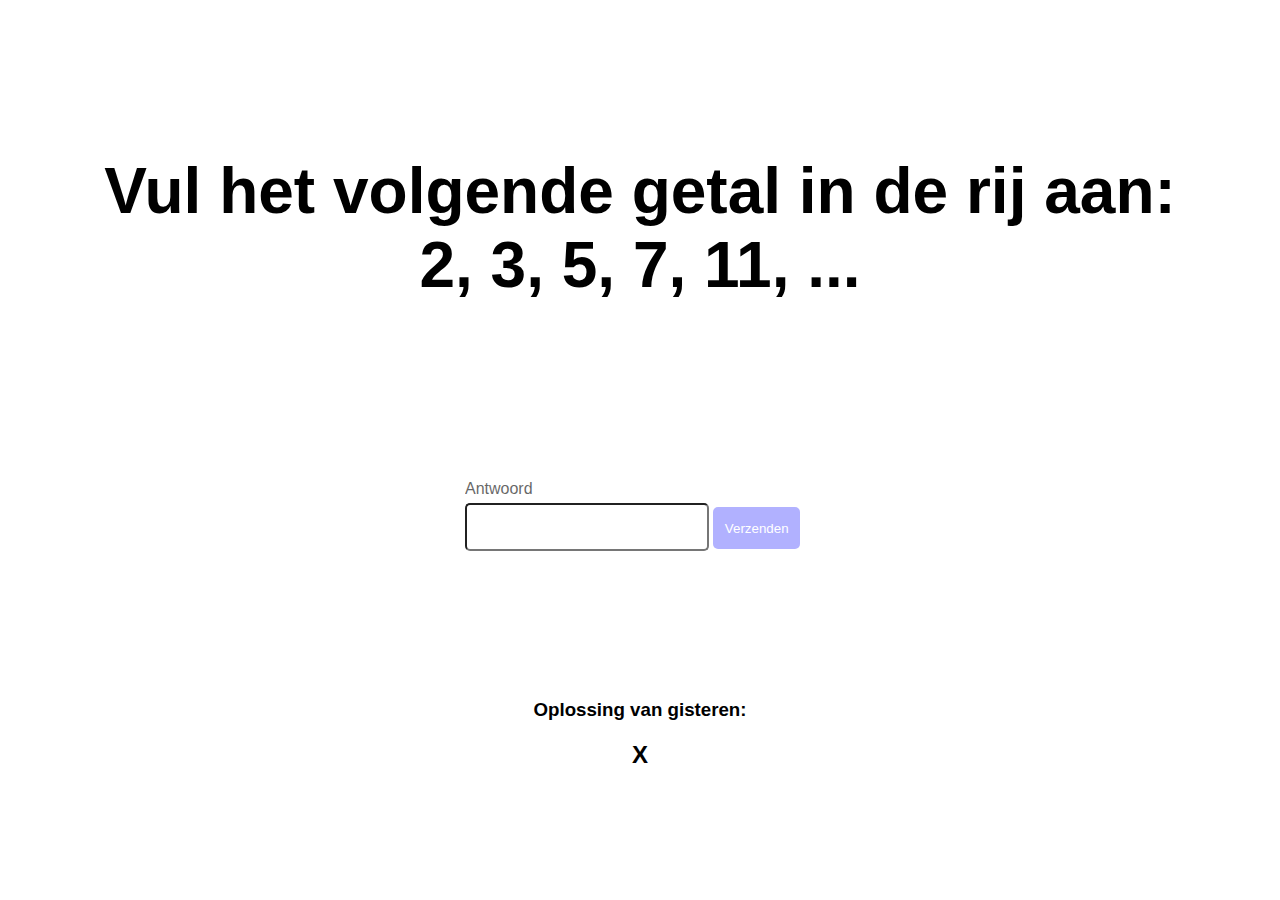
==== index.html @ 318d5d99 "first commit" ====
<!DOCTYPE html>
<html>
    <head>
         <title>Braining</title>
         <link rel="stylesheet" type="text/css" href="styles.css">
    </head>
    <body>
        <section style="display: flex; flex-direction: column; align-items: center;">
            <div style="text-align: center; font-size: 32px;">
                <h1>Vul het volgende getal in de rij aan: 
                    <br />
                    2, 3, 5, 7, 11, ...
                </h1>
            </div>
            <div style="margin: 15vh 0;">
                <label for="answerInputBox" style="opacity: 0.6;">Antwoord</label>
                <div style="height: 42px; width: 350px;">
                    <input id="answerInputBox" oninput="inputChanged()" type="text" style="height: 100%; width: 65%; border-radius: 5px; font-size: 18px; padding-left: 10px;" />
                    <button id="submitAnswerButton" disabled onclick="submitAnswer()" style="padding: 3px; height: 100%; width: 25%; background-color: blue; color: white; border: none; border-radius: 5px;">Verzenden</button>
                </div>
            </div>
            <div style="text-align: center;">
                <h3>Oplossing van gisteren:</h3>
                <h2>X</h2>
            </div>
        </section>
        <script type="text/javascript">
            function submitAnswer() {
                let answer = document.getElementById('answerInputBox');
                
                if (answer.value === "13") {
                    window.location.href = '/succes.html'
                }
                else {
                    window.location.href = '/gefaald.html'
                }
            }
            
            function inputChanged(e) {
                let answer = document.getElementById('answerInputBox');
                let submitButton = document.getElementById('submitAnswerButton');

                submitButton.disabled = answer.value.length < 1;
            }
        </script>
    </body>

</html>
---- styles.css ----
body {
    margin: 0;
    height: 100vh; 
    width: 100vw; 
    display: flex; 
    align-items: center; 
    justify-content: center; 
    font-family: Arial, Helvetica, sans-serif;
}

label {
    display: inline-block;
    margin-bottom: 5px;
}

button:hover:not(:disabled) {
    cursor: pointer;
}

button:disabled {
    opacity: 0.3;
}
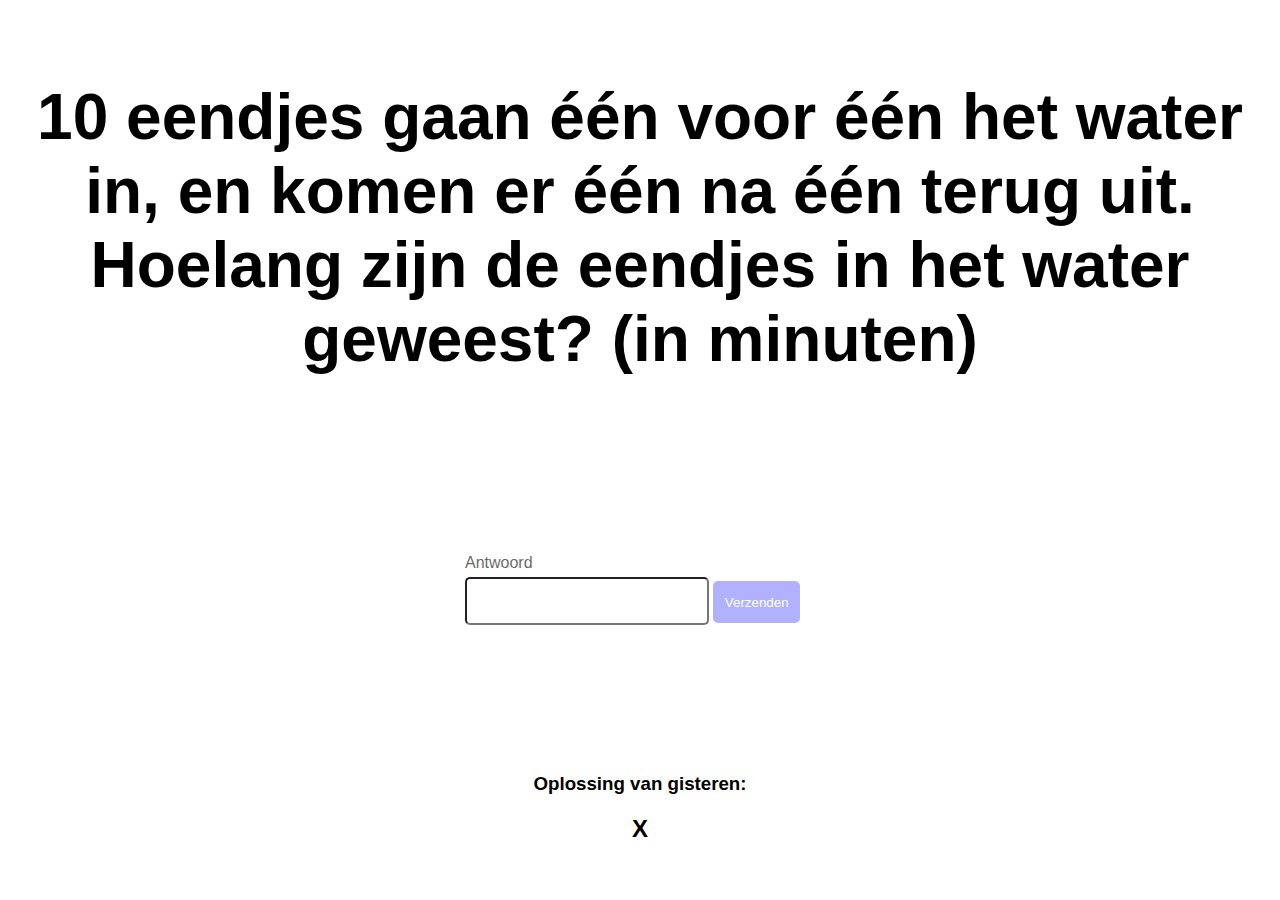
==== commit bbccbadc: "change of riddle and answer" ====
--- a/index.html
+++ b/index.html
@@ -7,9 +7,9 @@
     <body>
         <section style="display: flex; flex-direction: column; align-items: center;">
             <div style="text-align: center; font-size: 32px;">
-                <h1>Vul het volgende getal in de rij aan: 
+                <h1>10 eendjes gaan één voor één het water in, en komen er één na één terug uit. 
                     <br />
-                    2, 3, 5, 7, 11, ...
+                    Hoelang zijn de eendjes in het water geweest? (in minuten) 
                 </h1>
             </div>
             <div style="margin: 15vh 0;">
@@ -28,7 +28,7 @@
             function submitAnswer() {
                 let answer = document.getElementById('answerInputBox');
                 
-                if (answer.value === "13") {
+                if (answer.value === "2" || answer.value === "twee" || answer.value === "Twee") {
                     window.location.href = '/succes.html'
                 }
                 else {
